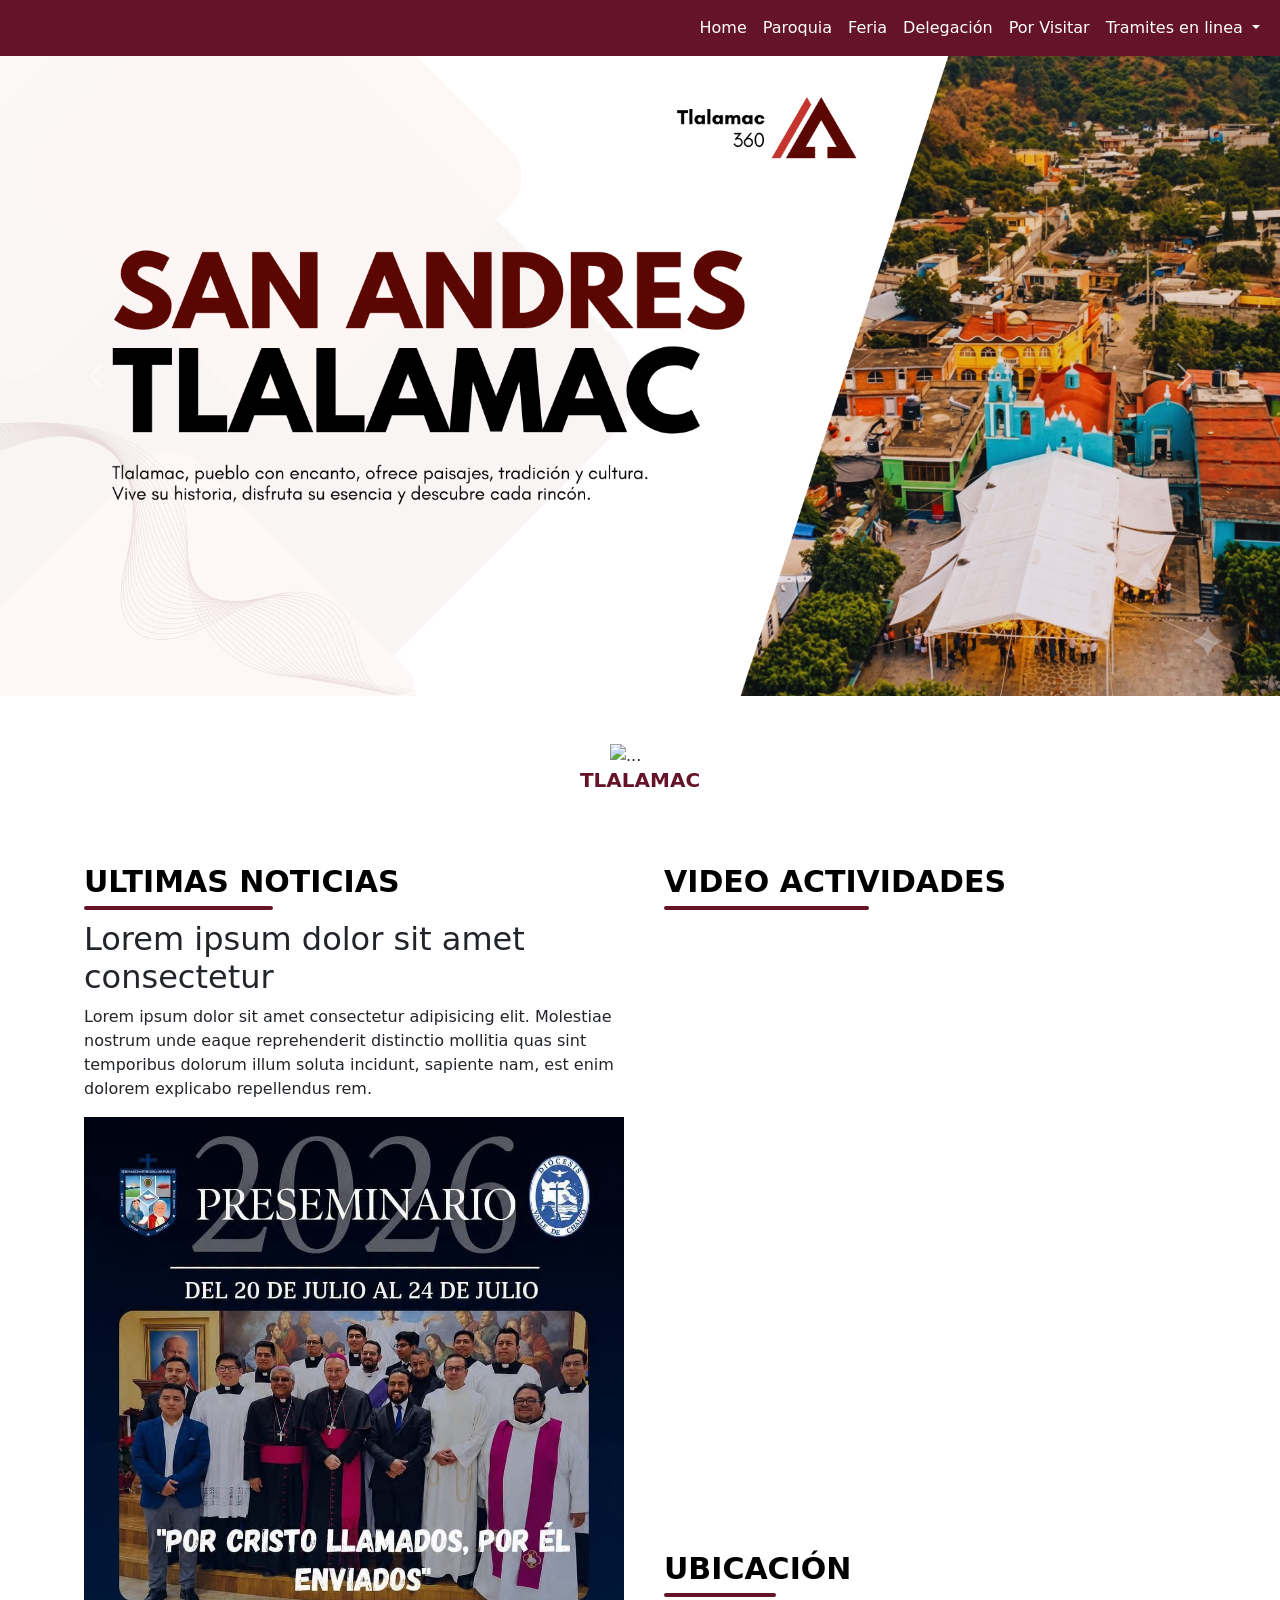
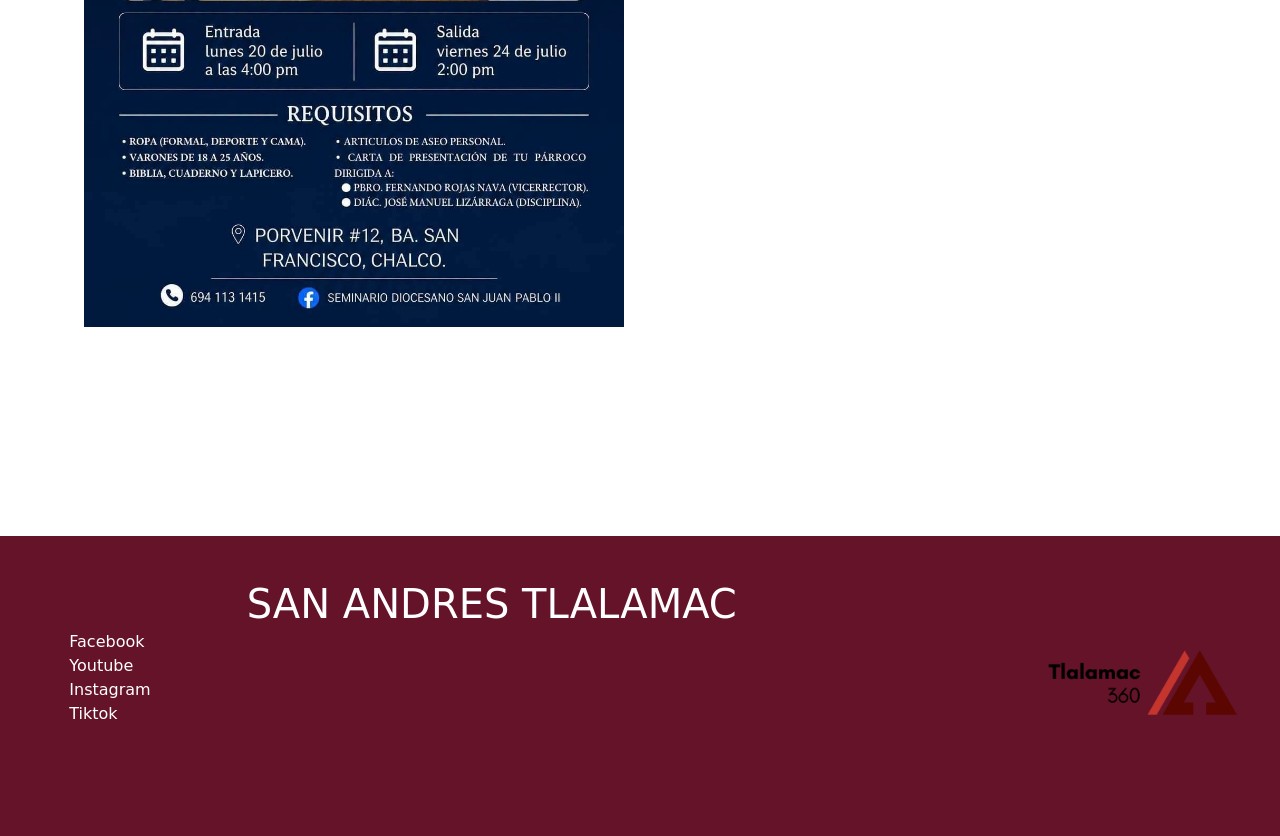
==== index.html @ 3fc33e38 "index modificado" ====
<!DOCTYPE html>
<html lang="en">
<head>
    <meta charset="UTF-8">
    <meta name="viewport" content="width=device-width, initial-scale=1.0">
    <link href="https://cdn.jsdelivr.net/npm/bootstrap@5.3.8/dist/css/bootstrap.min.css" rel="stylesheet" integrity="sha384-sRIl4kxILFvY47J16cr9ZwB07vP4J8+LH7qKQnuqkuIAvNWLzeN8tE5YBujZqJLB" crossorigin="anonymous">
    <link href="css/style.css" rel="stylesheet">
    <title>hola</title>
</head>
<body>
<nav class="navbar navbar-expand-lg">
    <div class="container-fluid">
        <div class="collapse navbar-collapse" id="navbarNavDropdown">
            <ul class="navbar-nav ms-auto">
                <li class="nav-item">
                    <a class="nav-link text-white" aria-current="page" href="index.html">Home</a>
                </li>
                <li class="nav-item">
                    <a class="nav-link text-white" href="menu/parroquia.php">Paroquia</a>
                </li>
                <li class="nav-item">
                    <a class="nav-link text-white" href="menu/feria.php">Feria</a>
                </li>
                <li class="nav-item">
                    <a class="nav-link text-white" href="menu/delegacion.php">Delegación</a>
                </li>
                <li class="nav-item">
                    <a class="nav-link text-white" href="menu/visitar.php">Por Visitar</a>
                </li>
                <li class="nav-item dropdown">
                    <a class="nav-link dropdown-toggle text-white" href="#" role="button" data-bs-toggle="dropdown" aria-expanded="false">
                        Tramites en linea
                    </a>
                    <ul class="dropdown-menu">
                        <li><a class="dropdown-item" href="#">CURP</a></li>
                        <li><a class="dropdown-item" href="#">Acta de Nacimiento</a></li>
                        <li><a class="dropdown-item" href="#">Consulta tú número de seguro</a></li>
                        <li><a class="dropdown-item" href="#">Asignación o localización NSS</a></li>
                        <li><a class="dropdown-item" href="#">Vijencia de numero de seguro</a></li>
                        <li><a class="dropdown-item" href="#">Consulta tú RFC</a></li>
                    </ul>
                </li>
            </ul>
        </div>
    </div>
</nav>
<!-- CARRUSEL -->
<div id="carouselExampleRide" class="carousel slide" data-bs-ride="true">
  <div class="carousel-inner">
    <div class="carousel-item active">
      <img src="images/Inicio/home1.png" class="d-block w-100" alt="...">
    </div>
    <div class="carousel-item">
      <img src="images/Inicio/home2.png" class="d-block w-100" alt="...">
    </div>
    <div class="carousel-item">
      <img src="images/Inicio/home3.png" class="d-block w-100" alt="...">
    </div>
  </div>
  <button class="carousel-control-prev" type="button" data-bs-target="#carouselExampleRide" data-bs-slide="prev">
    <span class="carousel-control-prev-icon" aria-hidden="true"></span>
    <span class="visually-hidden">Previous</span>
  </button>
  <button class="carousel-control-next" type="button" data-bs-target="#carouselExampleRide" data-bs-slide="next">
    <span class="carousel-control-next-icon" aria-hidden="true"></span>
    <span class="visually-hidden">Next</span>
  </button>
</div>
<!--Logo-->
<img src="images/Diseño/calendario maya.png" alt="..." class="calendariomaya d-block mx-auto mt-5">
    <h1 class="TLALAMAC">TLALAMAC</h1>
<!--contenido-->
    <div class="container-fluid">
        <div class="row m-5">
            <div class="col-6 p-4">
                <h1 class="title_text">ULTIMAS NOTICIAS</h1>
                <h2 class="sub_text"> Lorem ipsum dolor sit amet consectetur </h2>
                <p>Lorem ipsum dolor sit amet consectetur adipisicing elit. Molestiae nostrum unde eaque reprehenderit distinctio mollitia quas sint temporibus dolorum illum soluta incidunt, sapiente nam, est enim dolorem explicabo repellendus rem.</p>
                <div class="caja_img">
                    <img class="caja_img" src="images/Parroquia/FB_IMG_1783363353435.jpg" alt="...">
                </div>
            </div>
            <div class="col-6 p-4">
                <h1 class="title_text">VIDEO ACTIVIDADES</h1>
                <iframe 
                    width="315"
                    height="576" 
                    src="https://www.youtube.com/embed/GzZ7FV-mmLM" 
                    title="How to create a Product App in Figma - UI/ UX Design #shorts" 
                    frameborder="0" 
                    allow="accelerometer; autoplay; clipboard-write; encrypted-media; gyroscope; picture-in-picture; web-share" 
                    referrerpolicy="strict-origin-when-cross-origin" allowfullscreen>
                </iframe>
                <div class="mapa">
                    <h1 class="title_text mt-5">UBICACIÓN</h1>
                    <iframe src="https://www.google.com/maps/embed?pb=!1m18!1m12!1m3!1d15092.92380930809!2d-98.82100911730869!3d18.965405065460832!2m3!1f0!2f0!3f0!3m2!1i1024!2i768!4f13.1!3m3!1m2!1s0x85ce4071b45713df%3A0xcb5991c1f1073b81!2s56976%20San%20Andr%C3%A9s%20Tlalamac%2C%20M%C3%A9x.!5e0!3m2!1ses-419!2smx!4v1783557291788!5m2!1ses-419!2smx" 
                    width="600" 
                    height="450" 
                    style="border:0;" 
                    allowfullscreen="" 
                    loading="lazy" 
                    referrerpolicy="strict-origin-when-cross-origin">
                </iframe>
                </div>
            </div>
        </div>
    </div>
    <!--FOOTER-->
    <div class="footer">
        <ul class="cotainer_redes mx-5">
            <li class="red_social"><a class="text_red" href="">Facebook</a></li>
            <li class="red_social"><a class="text_red" href="">Youtube</a></li>
            <li class="red_social"><a class="text_red" href="">Instagram</a></li>
            <li class="red_social"><a class="text_red" href="">Tiktok</a></li>
        </ul>
        <div class="mx-5">
            <h1 class="sanandrestlalamac">SAN ANDRES TLALAMAC</h1>
                <iframe src="https://www.google.com/maps/embed?pb=!1m18!1m12!1m3!1d15092.92380930809!2d-98.82100911730869!3d18.965405065460832!2m3!1f0!2f0!3f0!3m2!1i1024!2i768!4f13.1!3m3!1m2!1s0x85ce4071b45713df%3A0xcb5991c1f1073b81!2s56976%20San%20Andr%C3%A9s%20Tlalamac%2C%20M%C3%A9x.!5e0!3m2!1ses-419!2smx!4v1783557291788!5m2!1ses-419!2smx" 
                    width="700" 
                    height="150" 
                    style="border:0;" 
                    allowfullscreen="" 
                    loading="lazy" 
                    referrerpolicy="strict-origin-when-cross-origin">
                </iframe>
        </div>
        <img class="mx-5" src="images/logo/vino.png" alt="..." width="200px">
        
</div>

    <script src="https://cdn.jsdelivr.net/npm/bootstrap@5.3.8/dist/js/bootstrap.bundle.min.js" integrity="sha384-FKyoEForCGlyvwx9Hj09JcYn3nv7wiPVlz7YYwJrWVcXK/BmnVDxM+D2scQbITxI" crossorigin="anonymous"></script>
</body>
</html>
---- css/style.css ----
.navbar {
    background-color: #651329;
}

.dropdown-menu {
    max-width: 90vw;
}

.dropdown-item {
    white-space: normal;
    word-wrap: break-word;
}

.carousel-item {
    max-height: 720px;
}

.calendariomaya {
    width: 60px;
    height: auto;
}

.TLALAMAC {
    color: #651329;
    font-size: 20px;
    font-weight: bold;
    text-align: center;
}

.title_text {
    position: relative;
    display: inline-block;
    margin-bottom: 20px;
    font-weight: bold;
    font-size: 30px;
    color: #000;
}

.title_text::after {
    content: "";
    position: absolute;
    left: 0;
    bottom: -10px;
    width: 60%;
    height: 4px;
    background-color: #651329;
    border-radius: 50px;
}

.caja_img {
    max-width: 540px;
}

.footer {
    background-color: #651329;
    height: 300px;
    display: flex;
    align-items: center;
    justify-content: center;
}

ul {
    list-style: none;
}


.text_red {
    text-decoration: none;
    color: #fff;
}

.sanandrestlalamac {
    color: #fff;
}
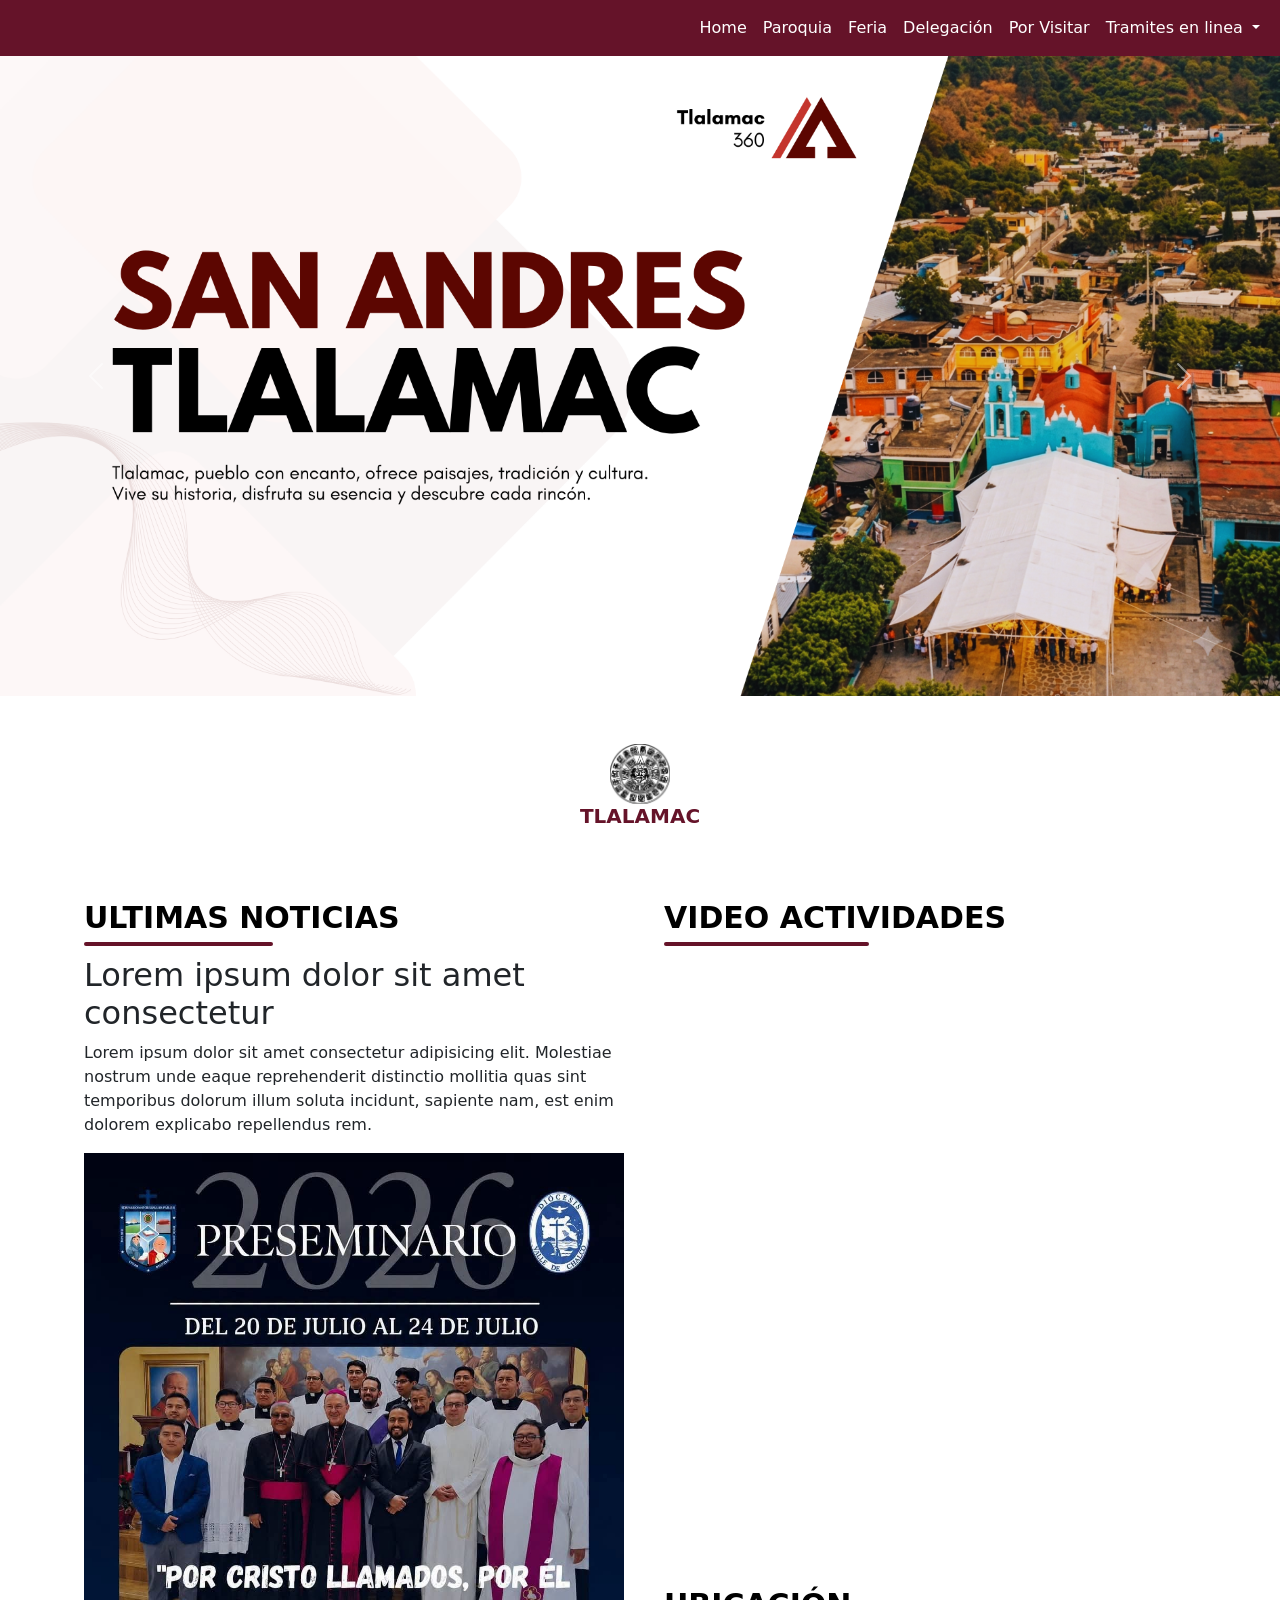
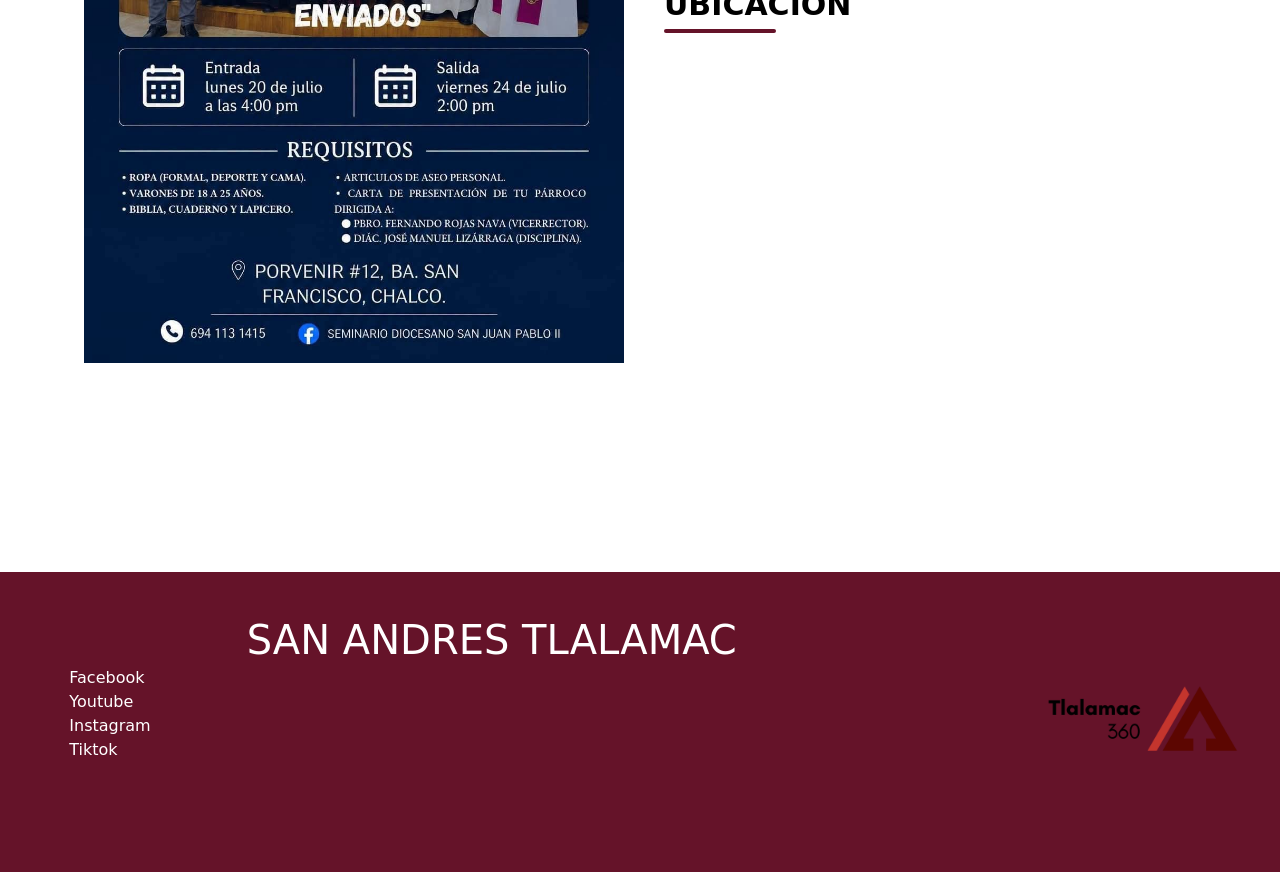
==== commit c8cb6e24: "index modificado logo" ====
--- a/index.html
+++ b/index.html
@@ -8,6 +8,8 @@
     <title>hola</title>
 </head>
 <body>
+
+<!--MENU-->
 <nav class="navbar navbar-expand-lg">
     <div class="container-fluid">
         <div class="collapse navbar-collapse" id="navbarNavDropdown">
@@ -67,7 +69,7 @@
   </button>
 </div>
 <!--Logo-->
-<img src="images/Diseño/calendario maya.png" alt="..." class="calendariomaya d-block mx-auto mt-5">
+<img src="images/Diseño/calendario_maya.png" alt="..." class="calendariomaya d-block mx-auto mt-5">
     <h1 class="TLALAMAC">TLALAMAC</h1>
 <!--contenido-->
     <div class="container-fluid">
